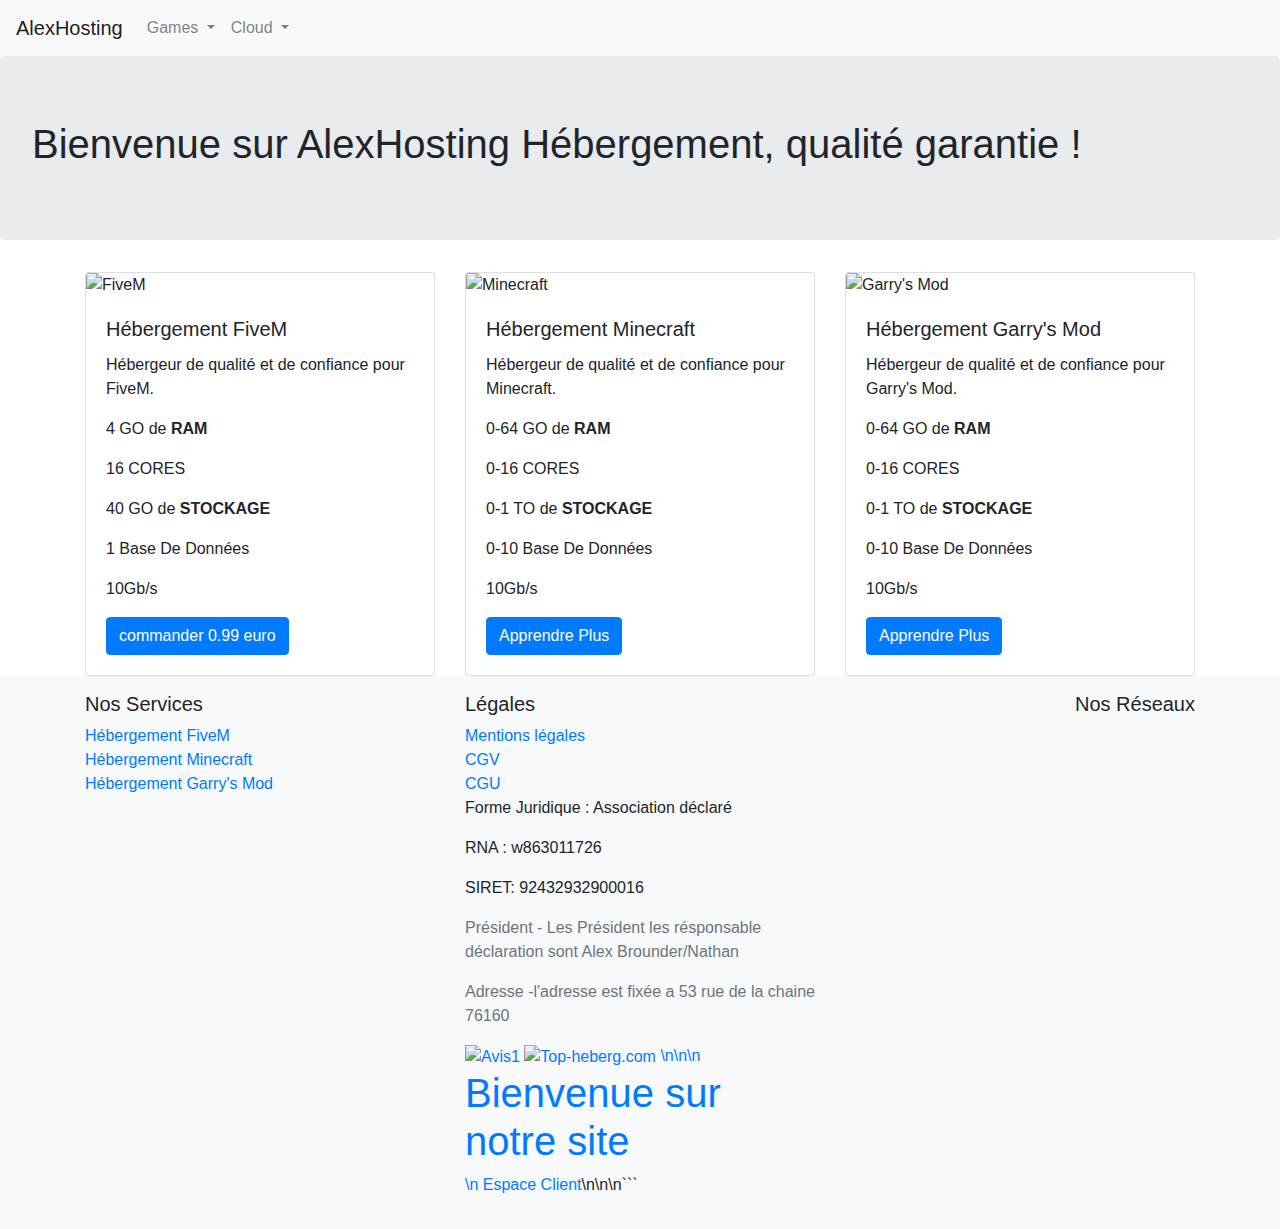
==== index.html @ 61695b99 "Update index.html" ====
<!DOCTYPE html>
<html>
<head>
    <title>AlexHosting- Hébergement</title>
    <link rel="stylesheet" href="https://stackpath.bootstrapcdn.com/bootstrap/4.3.1/css/bootstrap.min.css">
    <link href="https://kit-pro.fontawesome.com/releases/v6.0.0-beta1/css/pro.min.css" rel="stylesheet">
    <link rel="stylesheet" href="assets\css/blue.css">
</head>
<body>
    <nav class="navbar navbar-expand-lg navbar-light bg-light">
        <a class="navbar-brand" href="index.html">AlexHosting</a>
        <button class="navbar-toggler" type="button" data-toggle="collapse" data-target="#navbarNav" aria-controls="navbarNav" aria-expanded="false" aria-label="Toggle navigation">
            <span class="navbar-toggler-icon"></span>
        </button>
        <div class="collapse navbar-collapse" id="navbarNav">
            <ul class="navbar-nav">
                <li class="nav-item dropdown">
                    <a class="nav-link dropdown-toggle" href="#" id="gamesDropdown" role="button" data-toggle="dropdown" aria-haspopup="true" aria-expanded="false">
                        Games
                    </a>
                    <div class="dropdown-menu" aria-labelledby="gamesDropdown">
                        <a class="dropdown-item" href="#">FiveM</a>
                        <a class="dropdown-item" href="#">Minecraft</a>
                        <a class="dropdown-item" href="#">Garry's Mod</a>
                        <a class="dropdown-item" href="#">VpsLinux</a>
                    </div>
                </li>
                <li class="nav-item dropdown">
                    <a class="nav-link dropdown-toggle" href="#" id="cloudDropdown" role="button" data-toggle="dropdown" aria-haspopup="true" aria-expanded="false">
                        Cloud
                    </a>
                    <div class="dropdown-menu" aria-labelledby="cloudDropdown">
                        <a class="dropdown-item" href="#">Web</a>
                        <a class="dropdown-item" href="#">Revendeur Web</a>
                    </div>
                </li>
            </ul>
        </div>
    </nav>    
    <div class="jumbotron">
        <h1>Bienvenue sur AlexHosting Hébergement, qualité garantie !</h1>
    </div>
    <div class="container">
        <div class="row">
            <div class="col-sm-4">
                <div class="card">
                    <img src="assets/img/fivem.jpg" class="card-img-top" alt="FiveM">
                    <div class="card-body">
                        <h5 class="card-title">Hébergement FiveM</h5>
                        <p class="card-text">Hébergeur de qualité et de confiance pour FiveM.</p>
                        <p class="card-text"><i class="fa-solid fa-memory"></i> 4 GO de <strong>RAM</strong></p>
                        <p class="card-text"><i class="fa-solid fa-microchip"></i>16 CORES</p>
                        <p class="card-text"><i class="fa-solid fa-hard-drive"></i> 40 GO de <strong>STOCKAGE</strong></p> 
                        <p class="card-text"><i class="fa-solid fa-database"></i> 1 Base De Données</p>
                        <p class="card-text"><i class="fa-solid fa-network-wired"></i> 10Gb/s</p>
                        <a href="#" class="btn btn-primary">commander 0.99 euro </a>
                    </div>
                </div>
            </div>
            <div class="col-sm-4">
                <div class="card">
                    <img src="assets/img/minecraft.jpg" class="card-img-top" alt="Minecraft">
                    <div class="card-body">
                        <h5 class="card-title">Hébergement Minecraft</h5>
                        <p class="card-text">Hébergeur de qualité et de confiance pour Minecraft.</p>
                        <p class="card-text"><i class="fa-solid fa-memory"></i> 0-64 GO de <strong>RAM</strong></p>
                        <p class="card-text"><i class="fa-solid fa-microchip"></i> 0-16 CORES</p>
                        <p class="card-text"><i class="fa-solid fa-hard-drive"></i> 0-1 TO de <strong>STOCKAGE</strong></p>
                        <p class="card-text"><i class="fa-solid fa-database"></i> 0-10 Base De Données</p>
                        <p class="card-text"><i class="fa-solid fa-network-wired"></i> 10Gb/s</p>
                        <a href="#" class="btn btn-primary">Apprendre Plus</a>
                    </div>
                </div>
            </div>
            <div class="col-sm-4">
                <div class="card">
                    <img src="assets/img/gmod.jpg" class="card-img-top" alt="Garry's Mod">
                    <div class="card-body">
                        <h5 class="card-title">Hébergement Garry's Mod</h5>
                        <p class="card-text">Hébergeur de qualité et de confiance pour Garry's Mod.</p>
                        <p class="card-text"><i class="fa-solid fa-memory"></i> 0-64 GO de <strong>RAM</strong></p>
                        <p class="card-text"><i class="fa-solid fa-microchip"></i> 0-16 CORES</p>
                        <p class="card-text"><i class="fa-solid fa-hard-drive"></i> 0-1 TO de <strong>STOCKAGE</strong></p>
                        <p class="card-text"><i class="fa-solid fa-database"></i> 0-10 Base De Données</p>
                        <p class="card-text"><i class="fa-solid fa-network-wired"></i> 10Gb/s</p>
                        <a href="#" class="btn btn-primary">Apprendre Plus</a>
                    </div>
                </div>
            </div>
        </div>
    </div>
    <footer class="footer mt-auto py-3 bg-light">
        <div class="container">
            <div class="row">
                <div class="col-sm-4">
                    <h5>Nos Services</h5>
                    <ul class="list-unstyled">
                        <li><a href="#">Hébergement FiveM</a></li>
                        <li><a href="#">Hébergement Minecraft</a></li>
                        <li><a href="#">Hébergement Garry's Mod</a></li>
                    </ul>
                </div>
                <div class="col-sm-4">
                    <h5>Légales</h5>
                    <ul class="list-unstyled">
                        <li><a href="#">Mentions légales</a></li>
                        <li><a href="#">CGV</a></li>
                        <li><a href="#">CGU</a></li>
                        <p>Forme Juridique : Association déclaré</p>
                        <p>RNA : w863011726</p>
                        <p>SIRET: 92432932900016</p>
                        <p class="text-muted">Président - Les Président les résponsable déclaration sont Alex Brounder/Nathan  </p>
                        <p class="text-muted">Adresse -l'adresse est fixée a 53 rue de la chaine 76160  </p>
                        <a href="https://fr.trustpilot.com/review/alexhosting200.github.io"><img src="trustpilot.png" alt="Avis1" class="banner"></a>
                         <a href="https://www.top-heberg.com/hebergeur/alexhosting-1065" target="_blank" title="AlexHosting sur Top-heberg.com">
            <img src="https://www.top-heberg.com/badge/alexhosting-1065?s=refer" width="250" alt="Top-heberg.com" />
            <title>Page Principale</title>
    <style>
        .btn-espace-client {\n            display: inline-block;\n            padding: 10px 20px;\n            font-size: 16px;\n            color: #fff;\n            background-color: #007bff;\n            text-decoration: none;\n            border-radius: 5px;\n            transition: background-color 0.3s;\n        }\n        .btn-espace-client:hover {\n            background-color: #0056b3;\n        }\n    </style>\n</head>\n<body>\n    <h1>Bienvenue sur notre site</h1>\n    <a href=\"espace-client.html\" class=\"btn-espace-client\">Espace Client</a>\n</body>\n</html>\n```


                    </ul>
                </div>
                <div class="col-sm-4 text-right">
                    <h5>Nos Réseaux</h5>
                    <a href="#" class="social-icon discord"><i class="fab fa-discord"></i></a>
                    <a href="#" class="social-icon youtube"><i class="fab fa-youtube"></i></a>
                    <a href="#" class="social-icon tiktok"><i class="fab fa-tiktok"></i></a>
                </div>
            </div>
        </div>
    </footer>
    <!-- Site fait par AlexBrounder -->
    <!-- Site Web : AlexHosting200.github.io -->
    <script src="https://code.jquery.com/jquery-3.3.1.slim.min.js"></script>
    <script src="https://stackpath.bootstrapcdn.com/bootstrap/4.3.1/js/bootstrap.min.js"></script>
</body>
</html>
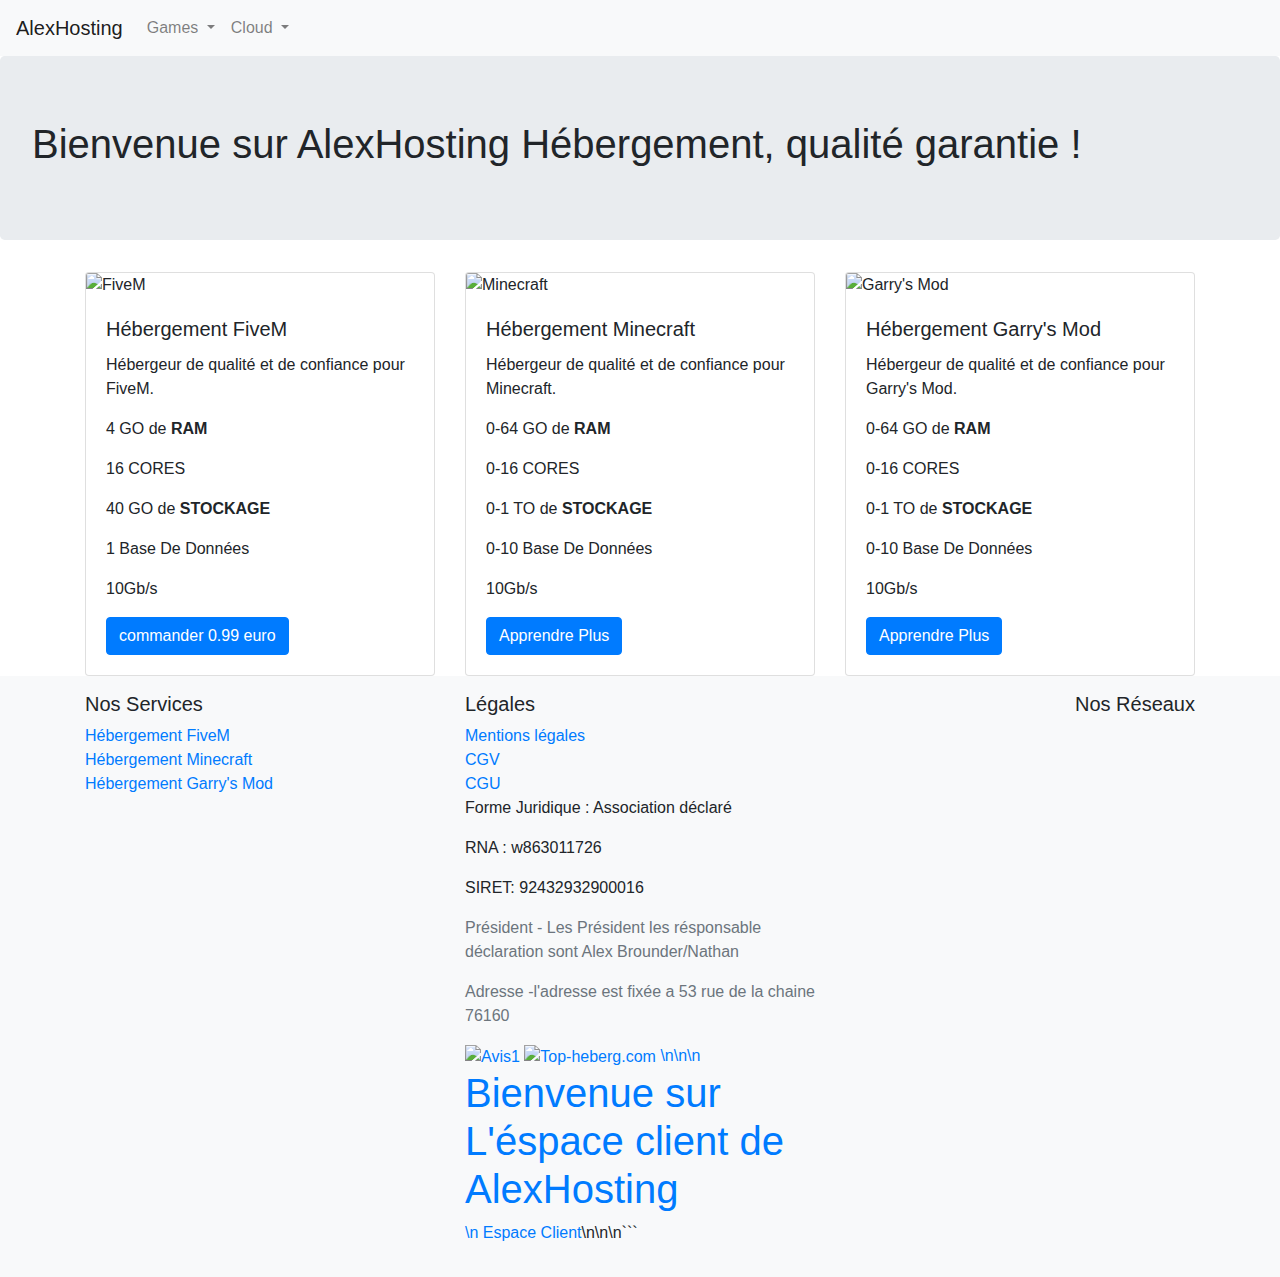
==== commit 3785d73d: "Update index.html" ====
--- a/index.html
+++ b/index.html
@@ -116,7 +116,7 @@
             <img src="https://www.top-heberg.com/badge/alexhosting-1065?s=refer" width="250" alt="Top-heberg.com" />
             <title>Page Principale</title>
     <style>
-        .btn-espace-client {\n            display: inline-block;\n            padding: 10px 20px;\n            font-size: 16px;\n            color: #fff;\n            background-color: #007bff;\n            text-decoration: none;\n            border-radius: 5px;\n            transition: background-color 0.3s;\n        }\n        .btn-espace-client:hover {\n            background-color: #0056b3;\n        }\n    </style>\n</head>\n<body>\n    <h1>Bienvenue sur notre site</h1>\n    <a href=\"espace-client.html\" class=\"btn-espace-client\">Espace Client</a>\n</body>\n</html>\n```
+        .btn-espace-client {\n            display: inline-block;\n            padding: 10px 20px;\n            font-size: 16px;\n            color: #fff;\n            background-color: #007bff;\n            text-decoration: none;\n            border-radius: 5px;\n            transition: background-color 0.3s;\n        }\n        .btn-espace-client:hover {\n            background-color: #0056b3;\n        }\n    </style>\n</head>\n<body>\n    <h1>Bienvenue sur L'éspace client de AlexHosting</h1>\n    <a href=\"alexhosting.github.io/clients.html\" class=\"btn-espace-client\">Espace Client</a>\n</body>\n</html>\n```
 
 
                     </ul>
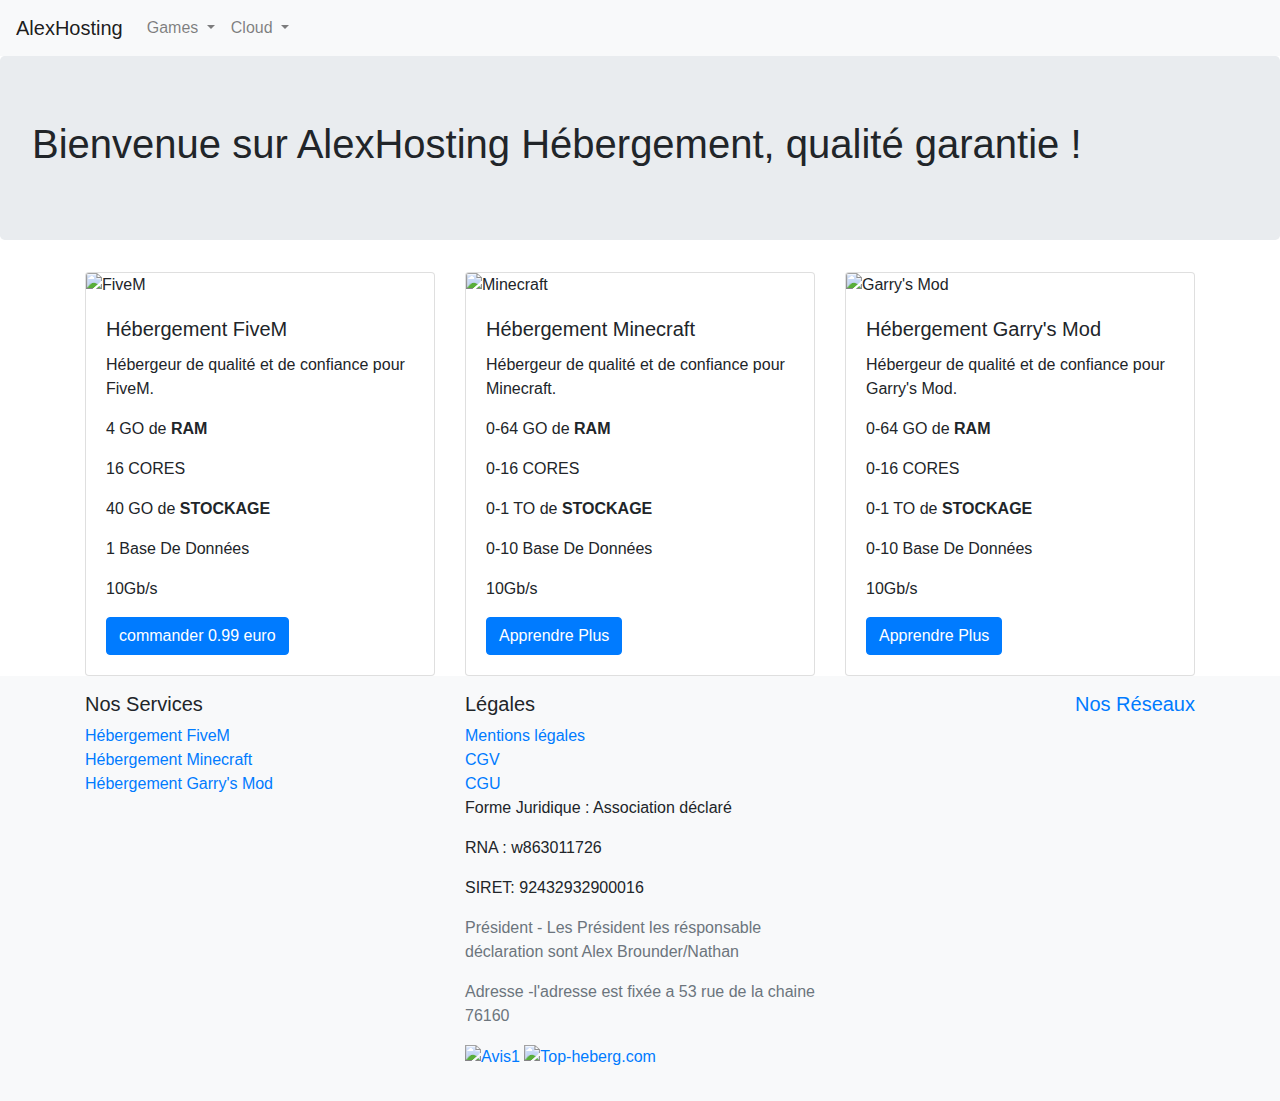
==== commit 65ab6bd8: "Update index.html" ====
--- a/index.html
+++ b/index.html
@@ -114,9 +114,7 @@
                         <a href="https://fr.trustpilot.com/review/alexhosting200.github.io"><img src="trustpilot.png" alt="Avis1" class="banner"></a>
                          <a href="https://www.top-heberg.com/hebergeur/alexhosting-1065" target="_blank" title="AlexHosting sur Top-heberg.com">
             <img src="https://www.top-heberg.com/badge/alexhosting-1065?s=refer" width="250" alt="Top-heberg.com" />
-            <title>Page Principale</title>
-    <style>
-        .btn-espace-client {\n            display: inline-block;\n            padding: 10px 20px;\n            font-size: 16px;\n            color: #fff;\n            background-color: #007bff;\n            text-decoration: none;\n            border-radius: 5px;\n            transition: background-color 0.3s;\n        }\n        .btn-espace-client:hover {\n            background-color: #0056b3;\n        }\n    </style>\n</head>\n<body>\n    <h1>Bienvenue sur L'éspace client de AlexHosting</h1>\n    <a href=\"alexhosting.github.io/clients.html\" class=\"btn-espace-client\">Espace Client</a>\n</body>\n</html>\n```
+            
 
 
                     </ul>
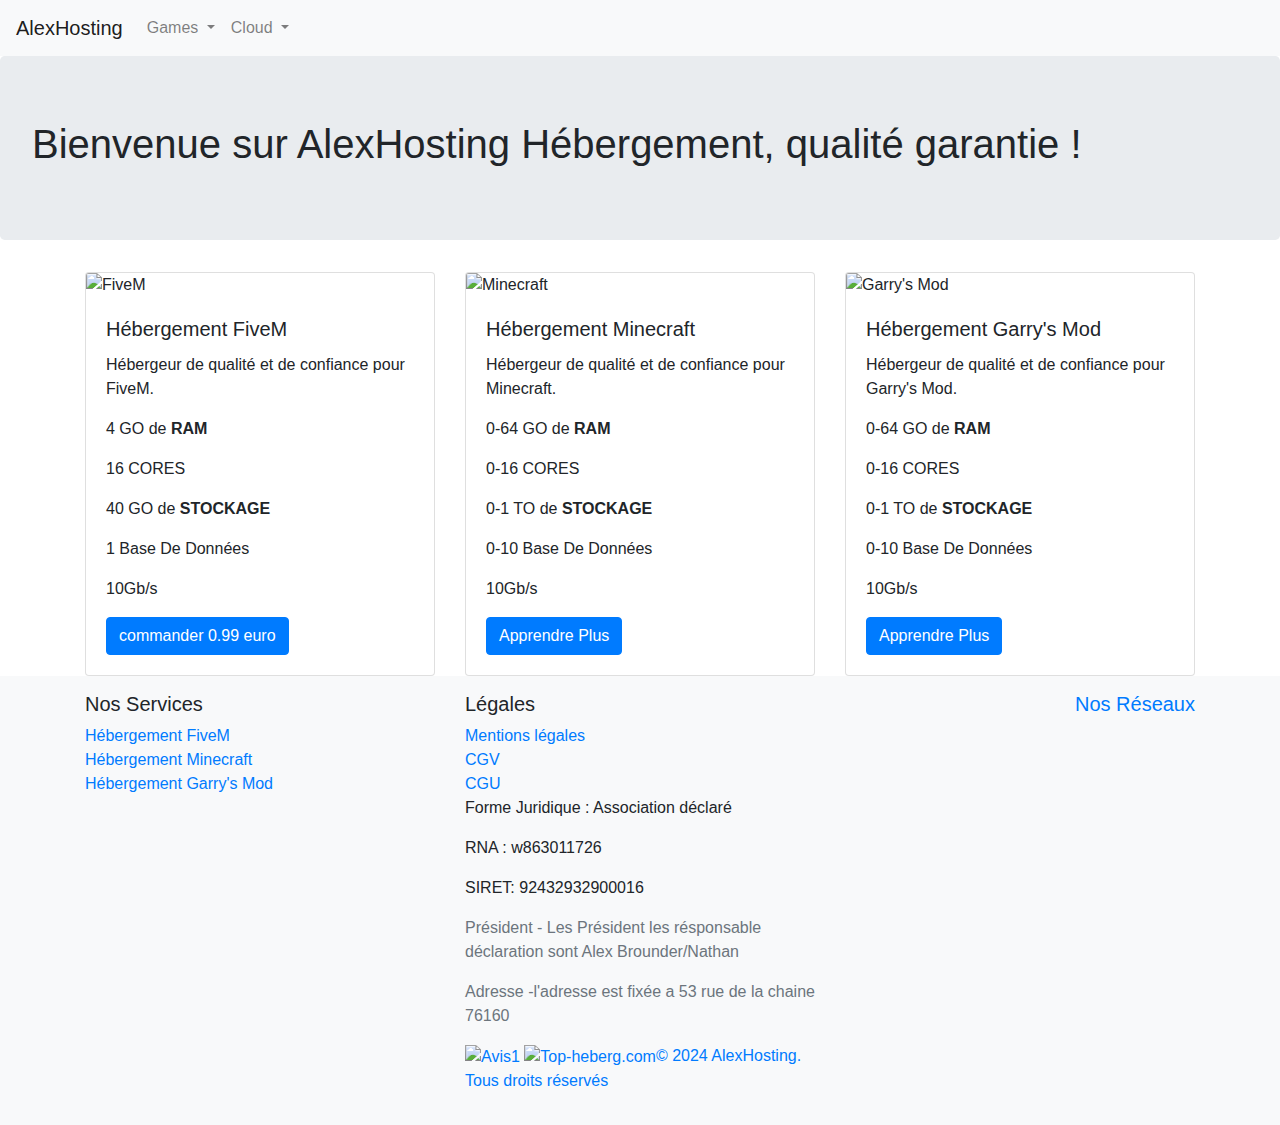
==== commit bba98a51: "Update index.html" ====
--- a/index.html
+++ b/index.html
@@ -113,8 +113,21 @@
                         <p class="text-muted">Adresse -l'adresse est fixée a 53 rue de la chaine 76160  </p>
                         <a href="https://fr.trustpilot.com/review/alexhosting200.github.io"><img src="trustpilot.png" alt="Avis1" class="banner"></a>
                          <a href="https://www.top-heberg.com/hebergeur/alexhosting-1065" target="_blank" title="AlexHosting sur Top-heberg.com">
-            <img src="https://www.top-heberg.com/badge/alexhosting-1065?s=refer" width="250" alt="Top-heberg.com" />
-            
+            <img src="https://www.top-heberg.com/badge/alexhosting-1065?s=refer" width="250" alt="Top-heberg.com"  
+       p>&copy; 2024 AlexHosting. Tous droits réservés
+<!--Start of Tawk.to Script-->
+<script type="text/javascript">
+var Tawk_API=Tawk_API||{}, Tawk_LoadStart=new Date();
+(function(){
+var s1=document.createElement("script"),s0=document.getElementsByTagName("script")[0];
+s1.async=true;
+s1.src='https://embed.tawk.to/675f1803af5bfec1dbdc2606/1if5nbjl7';
+s1.charset='UTF-8';
+s1.setAttribute('crossorigin','*');
+s0.parentNode.insertBefore(s1,s0);
+})();
+</script>
+<!--End of Tawk.to Script-->
 
 
                     </ul>
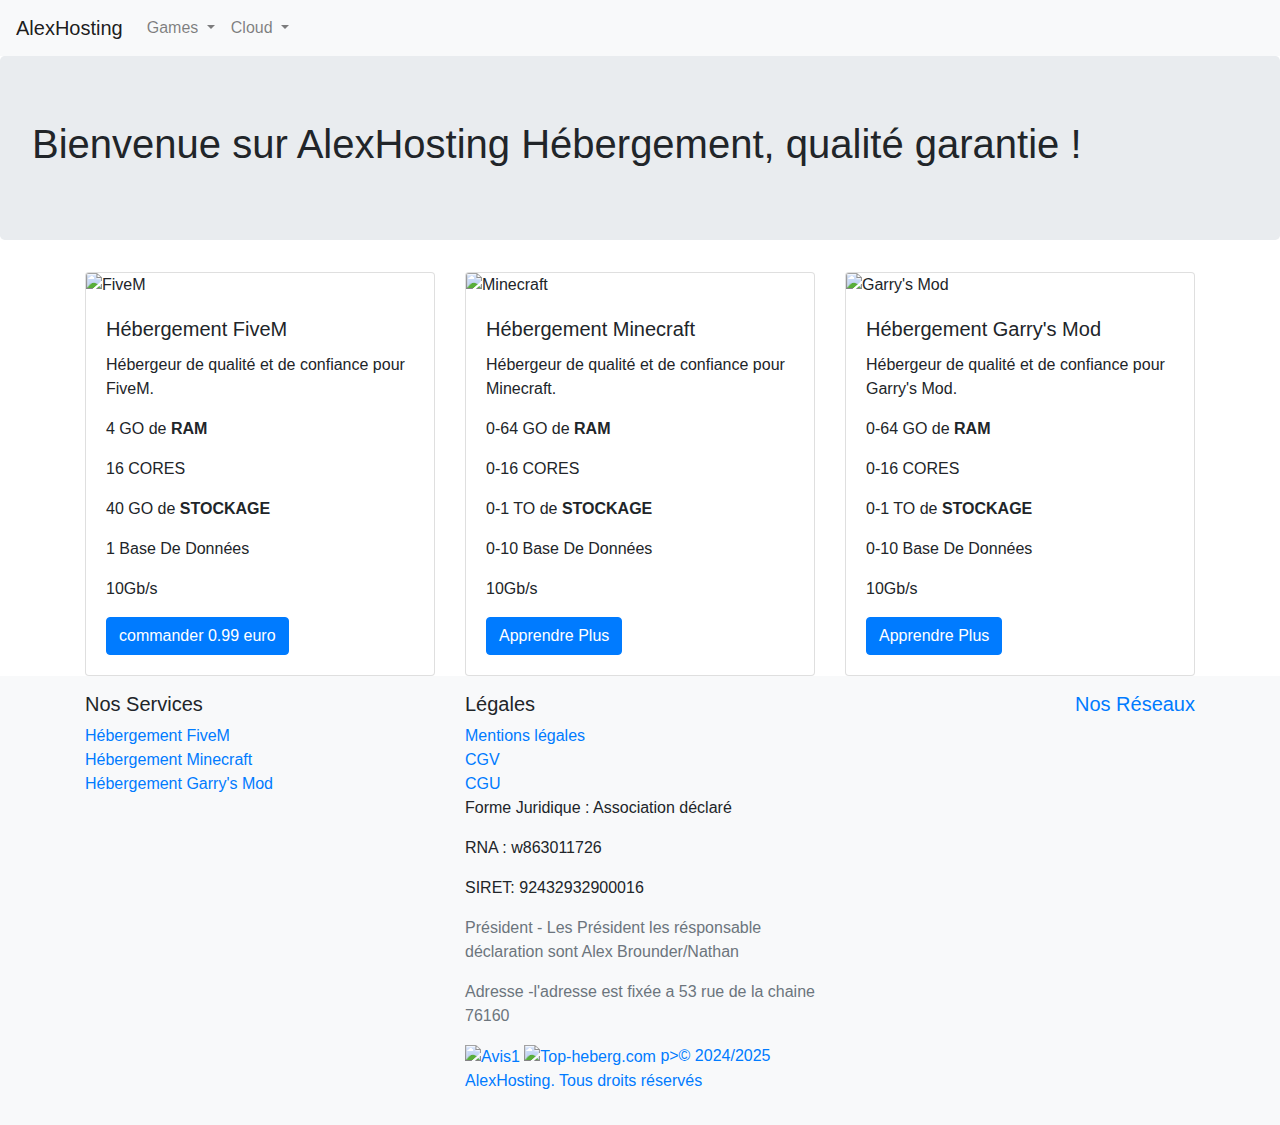
==== commit 6f3e11df: "Update index.html" ====
--- a/index.html
+++ b/index.html
@@ -114,7 +114,7 @@
                         <a href="https://fr.trustpilot.com/review/alexhosting200.github.io"><img src="trustpilot.png" alt="Avis1" class="banner"></a>
                          <a href="https://www.top-heberg.com/hebergeur/alexhosting-1065" target="_blank" title="AlexHosting sur Top-heberg.com">
             <img src="https://www.top-heberg.com/badge/alexhosting-1065?s=refer" width="250" alt="Top-heberg.com"  
-       p>&copy; 2024 AlexHosting. Tous droits réservés
+       
 <!--Start of Tawk.to Script-->
 <script type="text/javascript">
 var Tawk_API=Tawk_API||{}, Tawk_LoadStart=new Date();
@@ -128,7 +128,7 @@
 })();
 </script>
 <!--End of Tawk.to Script-->
-
+p>&copy; 2024/2025 AlexHosting. Tous droits réservés
 
                     </ul>
                 </div>
